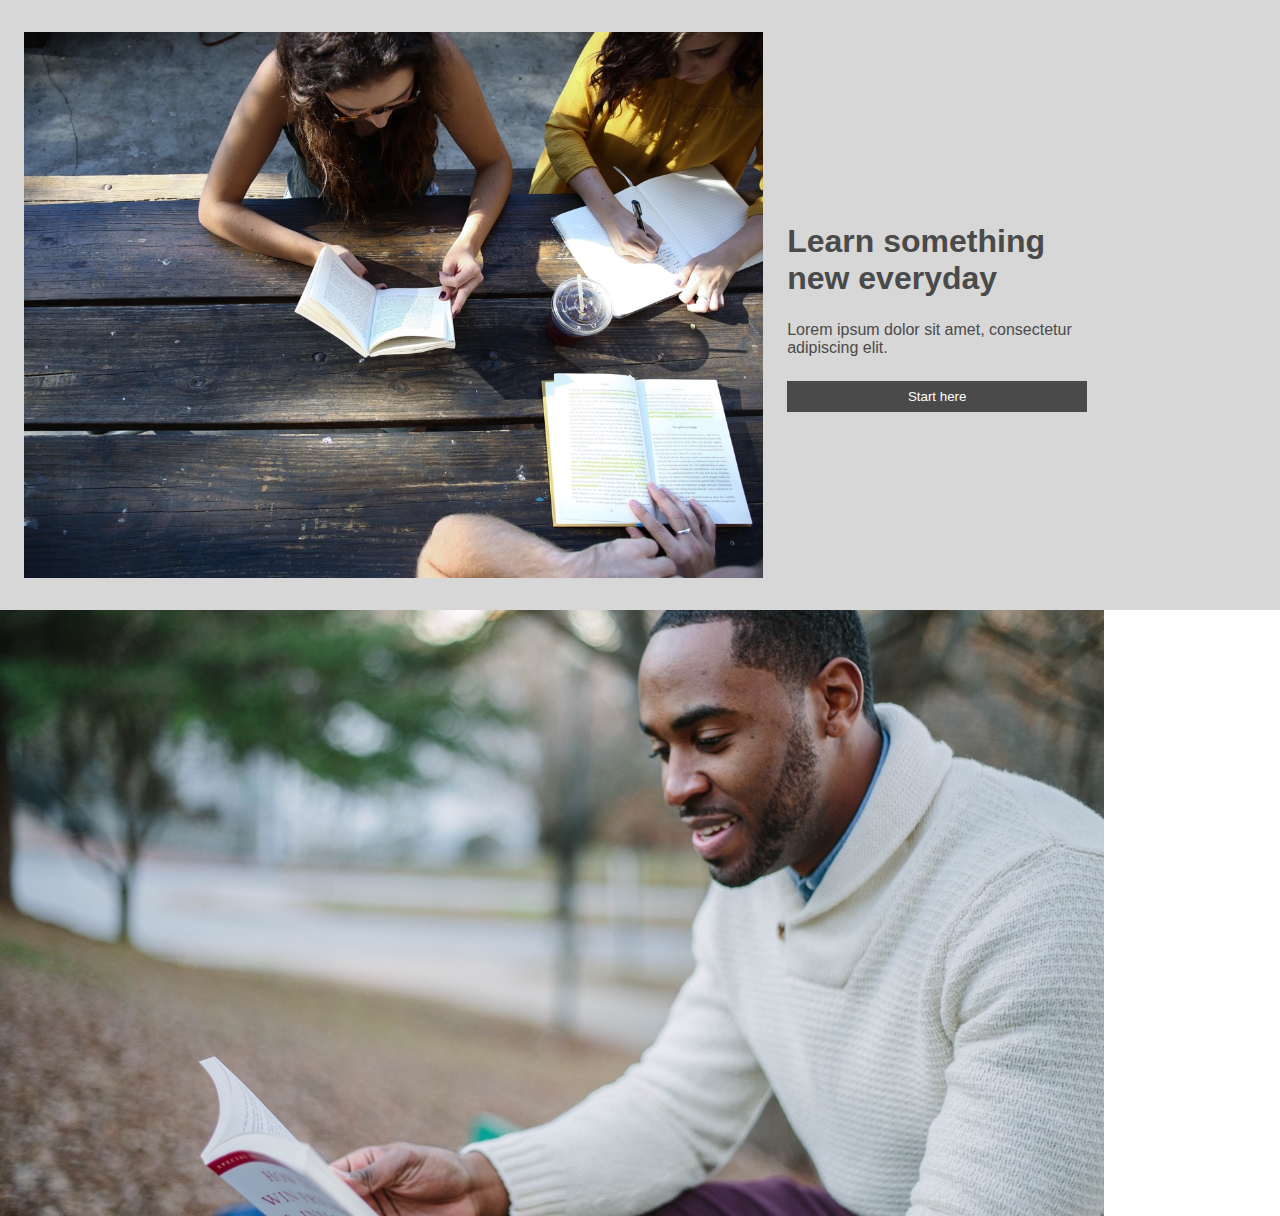
==== colmar/index.html @ 180f79bb "add colmar" ====
<html>
  <head>
    <meta name="viewport" content="width=device-width, initial-scale=1.0" />
    <link href='index.css' rel="stylesheet"/>
    <link href="mobile.css" rel="stylesheet"/>
    <link href="http://fonts.cdnfonts.com/css/avenir-next-lt-pro" rel="stylesheet" />
  </head>
  <body>
    <div id="banner-container">
      <img src="asset/images/banner.jpg"></img>
      <div id="banner-text">
        <h1>Learn something new everyday</h1>
        <p>Lorem ipsum dolor sit amet, consectetur adipiscing elit.</p>
        <button>Start here</button>
      </div>
    </div>
    <div id="information-main">
     <img src="asset\images\information-main.jpg"></img>   
    </div>
  </body>
</html>
---- colmar/index.css ----
* {
    margin: 0px;
  }
  
  body {
    font-family: 'Avenir Next LT Pro', sans-serif;
    max-width: 1280px;
    margin: auto;
  }
  
  #banner-container {
  
    display: flex;
    align-items: center;
    padding: 32px 24px;
    background-color: #d7d7d7;
  }
  
  #banner-container img {
    width: 60%;
  }
  
  #banner-container #banner-text {
    max-width: 300px;
    display: flex;
    flex-direction: column;
    margin-left: 24px;
  }
  
  #banner-container #banner-text h1 {
    margin-top: 24px;
    color: #4a4a4a;
  }
  
  #banner-container #banner-text p {
    color: #4a4a4a;
    margin-top: 24px;
  }
  
  #banner-container #banner-text button {
    color: white;
    background-color: #4a4a4a;
    border: unset;
    padding: 8px 0px;
    margin-top: 24px;
  }
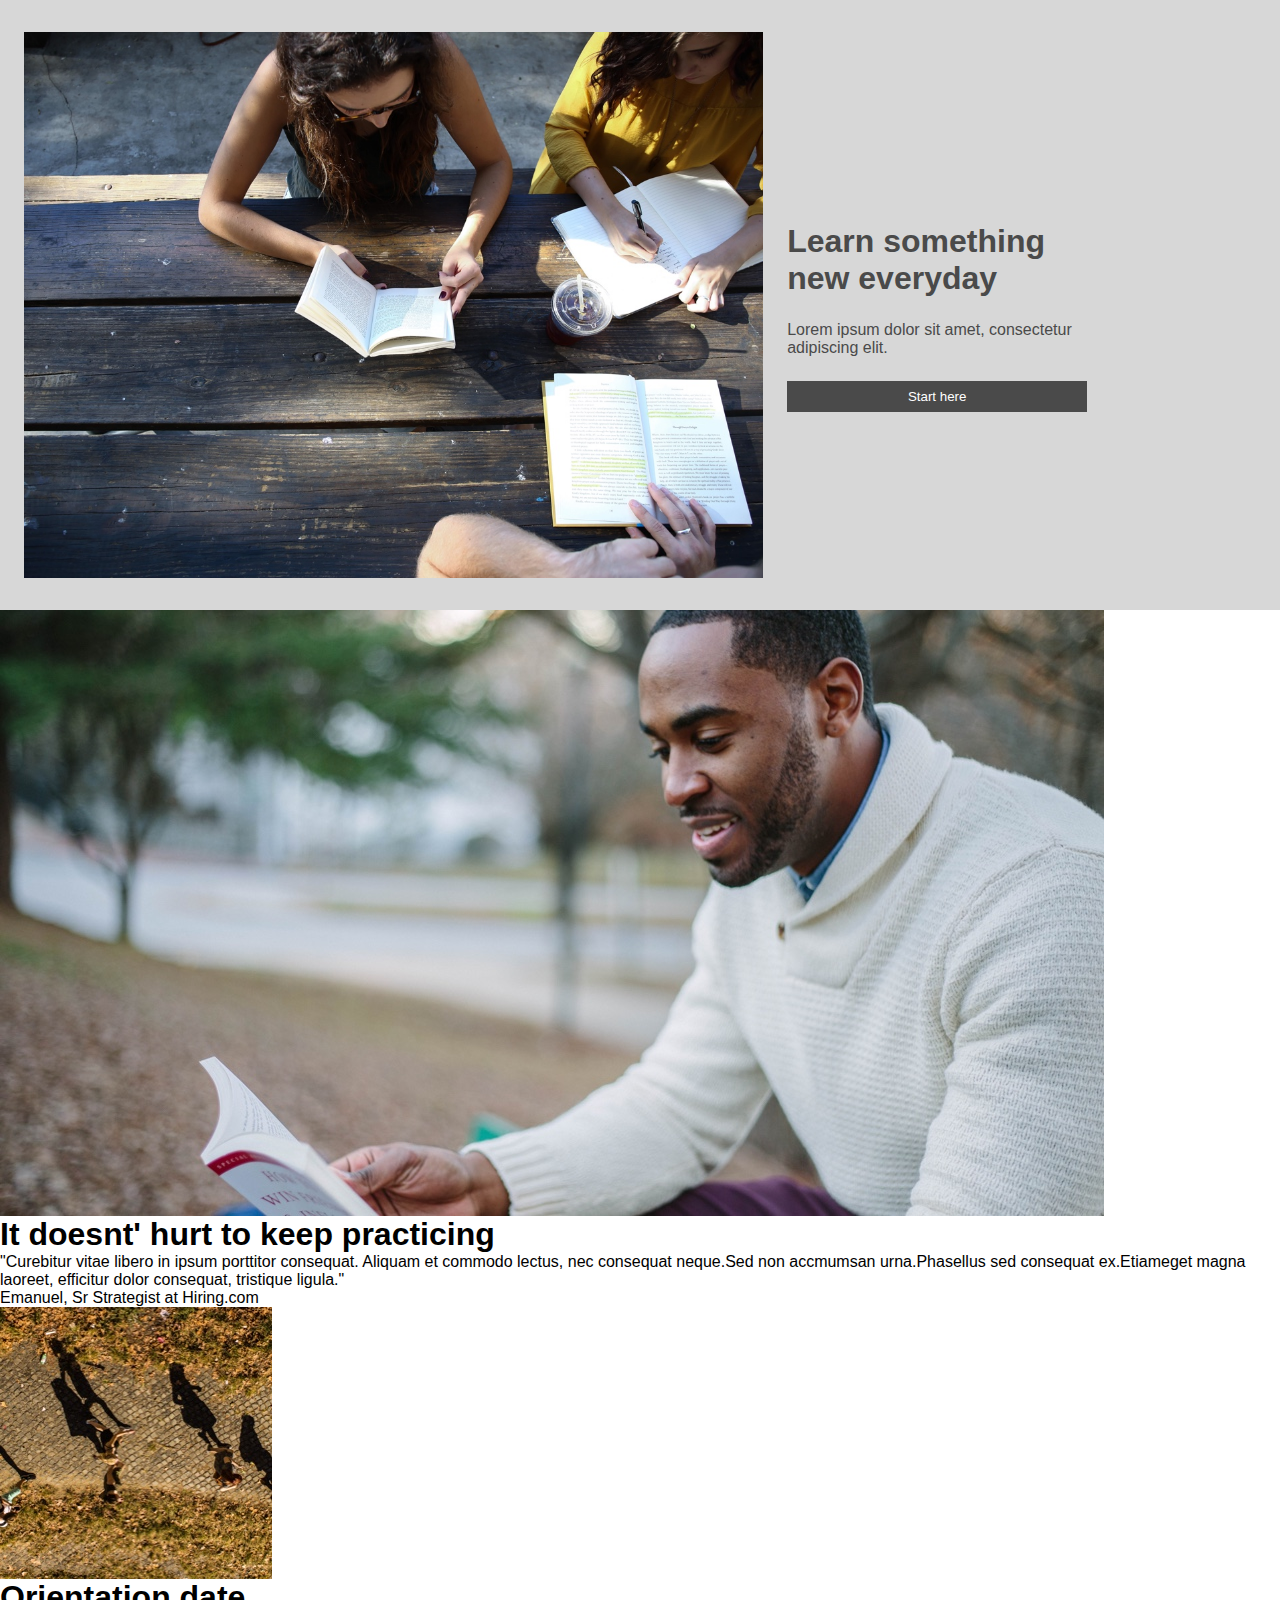
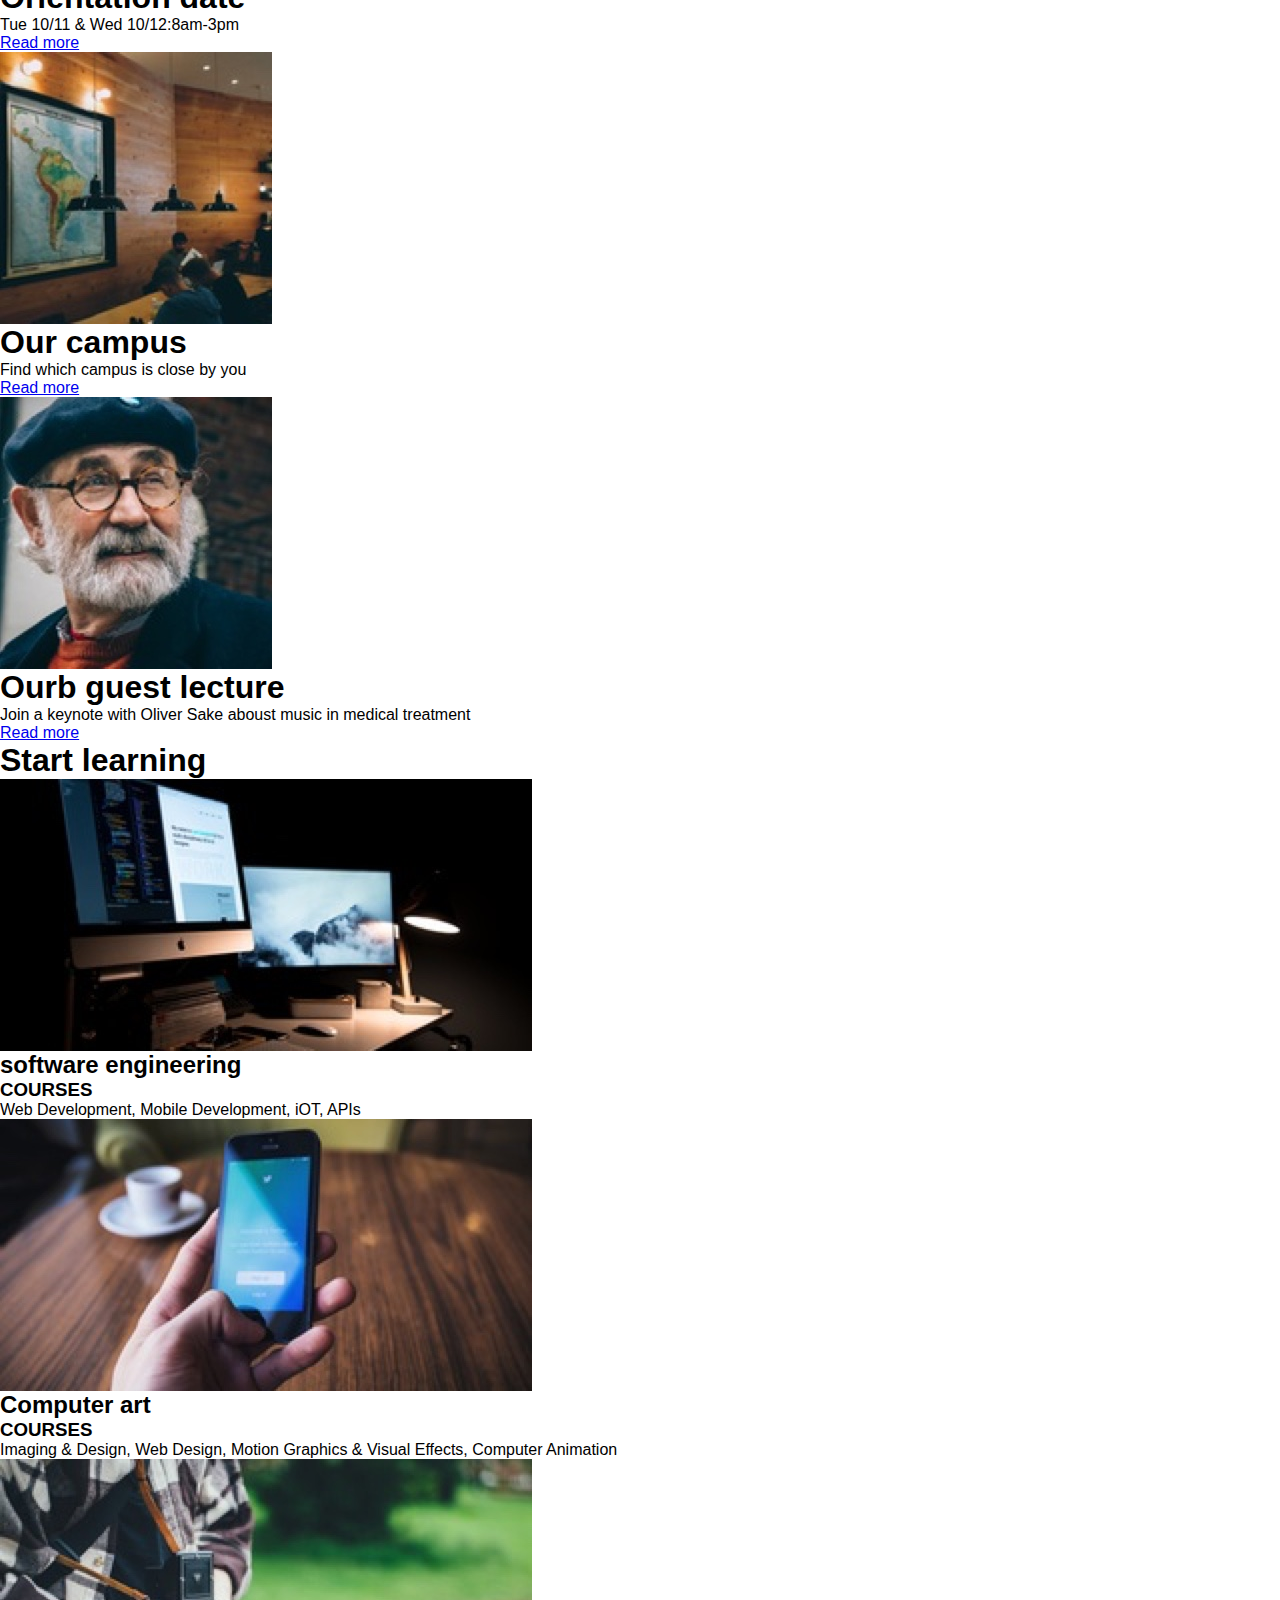
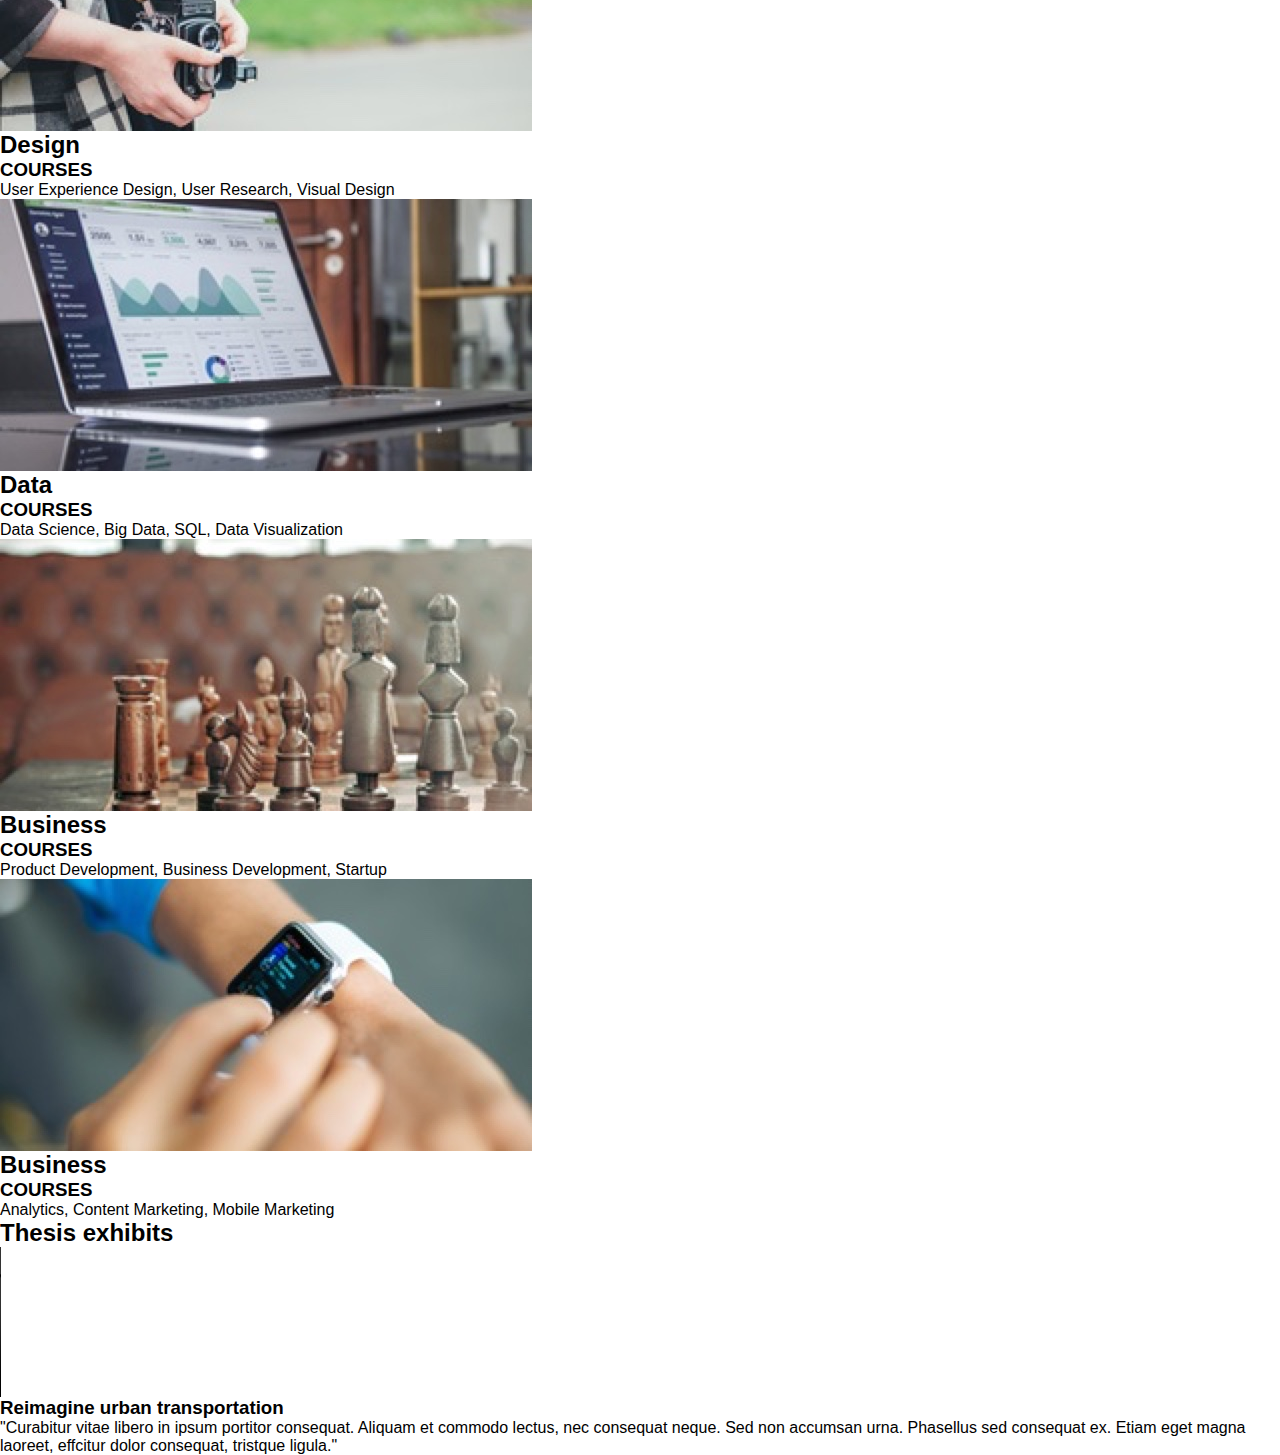
==== commit 179c8bfa: "Css added" ====
--- a/colmar/index.html
+++ b/colmar/index.html
@@ -14,8 +14,122 @@
         <button>Start here</button>
       </div>
     </div>
+
+
+
+
+
+  <div id="Information">
     <div id="information-main">
-     <img src="asset\images\information-main.jpg"></img>   
+      <img src="asset\images\information-main.jpg"></img> 
+        <h1>It doesnt' hurt to keep practicing</h1>
+        <p>"Curebitur vitae libero in ipsum porttitor consequat. Aliquam et commodo lectus,
+          nec consequat neque.Sed non accmumsan urna.Phasellus sed consequat ex.Etiameget magna
+          laoreet, efficitur dolor consequat, tristique ligula."
+          <br>
+          Emanuel, Sr Strategist at Hiring.com 
+        </p>
     </div>
+    <div id="information-sub">
+      <div id="information-Orientaion">
+       <img src="asset\images\information-orientation.jpg"></img>
+       <div id="information-Orientaion-text">
+       <h1>Orientation date</h1>
+       <p>Tue 10/11 & Wed 10/12:8am-3pm</p>  
+       <a href="url">Read more</a>
+      </div>
+      <div id="information-campus">
+       <img src="asset\images\information-campus.jpg"></img>
+       <div id="information-campus-text">
+       <h1>Our campus</h1>
+       <p>Find which campus is close by you</p>  
+       <a href="url">Read more</a>
+      </div>
+      <div id="information--guest-lecture">
+      <img src="asset\images\information-guest-lecture.jpg"></img>
+      <div id="information--guest-lecture-text">
+      <h1>Ourb guest lecture</h1>
+      <p>Join a keynote with Oliver Sake aboust music in medical treatment</p>  
+      <a href="url">Read more</a>
+     </div>
+    </div>
+    </div>
+    </div>
+    </div>
+    </div>
+
+  
+
+  
+
+
+
+  
+    <div id="start-learning">
+      <h1>Start learning</h1>
+      <div class="course">
+        <div class="Course-pic">
+          <img src="asset\images\course-software.jpg"></div> 
+        <div id="software-engineer-content">
+          <h2>software engineering</h2>
+          <h3>COURSES</h3>
+          <p>Web Development, Mobile Development, iOT, APIs</p>
+          <div class="Course-pic">
+            <img src="asset\images\course-computer-art.jpg"></div> 
+        <div id="computer-art-content">
+          <h2>Computer art</h2>
+          <h3>COURSES</h3>
+          <p>Imaging & Design, Web Design, Motion Graphics & Visual Effects, Computer Animation</p>
+        <div class="Course-pic"> 
+          <img src="asset\images\course-design.jpg"></div> 
+        <div id="course-design-content">
+          <h2>Design</h2>
+          <h3>COURSES</h3>
+          <p>User Experience Design, User Research, Visual Design</p>
+        <div class="Course-pic"> 
+          <img src="asset\images\course-data.jpg"></div> 
+        <div id="course-data-content">
+          <h2>Data</h2>
+          <h3>COURSES</h3>
+          <p>Data Science, Big Data, SQL, Data Visualization</p>
+          <div class="Course-pic"> 
+            <img src="asset\images\course-business.jpg"></div> 
+          <div id="course-business-content">
+            <h2>Business</h2>
+            <h3>COURSES</h3>
+            <p>Product Development, Business Development, Startup</p>
+            <div class="Course-pic"> 
+              <img src="asset\images\course-marketing.jpg"></div> 
+            <div id="course-business-content">
+              <h2>Business</h2>
+              <h3>COURSES</h3>
+              <p>Analytics, Content Marketing, Mobile Marketing</p>
+        </div>  
+      </div>
+    </div>
+  </div>
+</div>
+</div>
+</div>
+
+
+    <div id="thesis-exhibit">
+      <div id="thesis-exhibit-video">
+      <h2>Thesis exhibits</h2>
+      <video src="asset\videos\thesis.mp4" controls>Video could not be loaded.</video>
+      </div>
+      <div id="thesis-exhibit-content">
+        <h3>Reimagine urban transportation</h3>
+        <p>"Curabitur vitae libero in ipsum portitor consequat. Aliquam et commodo lectus, nec consequat neque. Sed non accumsan urna. Phasellus sed consequat ex. Etiam eget magna laoreet, effcitur dolor consequat, tristque ligula."</p>
+      </div>
+    
+    
+
+
+
+
+
+
+
   </body>
-</html>+</html>
